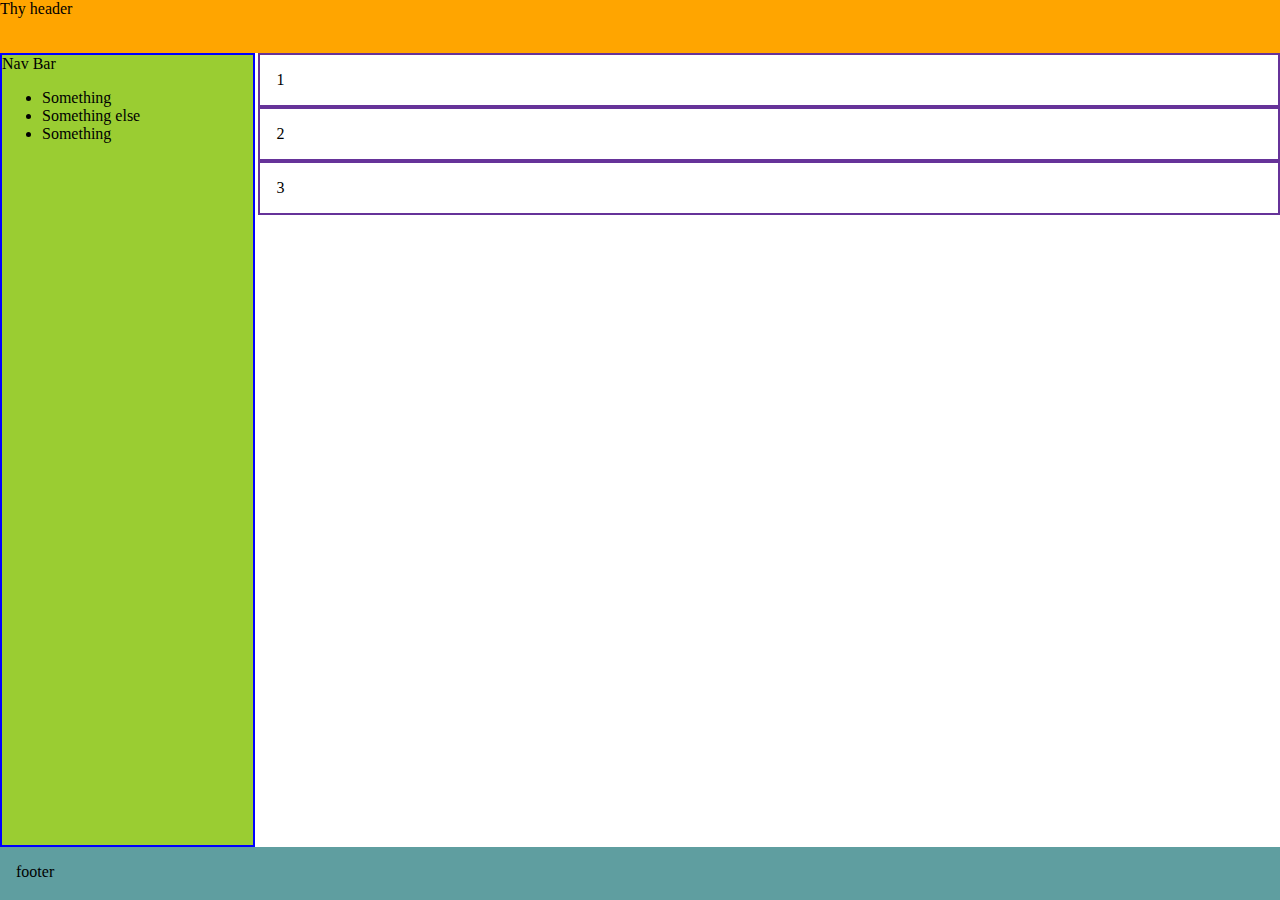
==== index.html @ 9303b526 "chore: initial setup of grid areas" ====
<!DOCTYPE html>
<html lang="en">
    <head>
        <meta charset="UTF-8">
        <meta name="viewport" content="width=device-width, initial-scale=1.0">
        <meta http-equiv="X-UA-Compatible" content="ie=edge">
        <title>Dive In</title>
        <link href="css/styles.css" rel="stylesheet">
    </head>
    <body>
        <div class="grid-container">
            <header class="header">
                Thy header
            </header>
            <nav class="navbar">
                Nav Bar
                <ul>
                    <li>Something</li>
                    <li>Something else</li>
                    <li>Something</li>
                </ul>
            </nav>
            <section class="content">
                <div class="box">1</div>
                <div class="box">2</div>
                <div class="box">3</div>
            </section>
            <footer class="footer">
                footer
            </footer>
        </div>
    </body>
</html>
---- css/styles.css ----
body {
    margin: 0;
}

.grid-container {
    display: grid;
    height: 100vh;
    grid-template-columns: 1fr 4fr;
    grid-template-rows: 0.2fr 3fr 0.2fr;
    grid-gap: 0 3px;
    grid-template-areas:
        "header header"
        "navbar content"
        "footer footer" ;
}

.header {
    grid-area: header;
    background-color: orange;
}

.navbar {
    grid-area: navbar;
    background-color: yellowgreen;
    border: 2px solid blue;
}

.content { grid-area: content; }

.footer {
    grid-area: footer;
    padding: 1em;
    background-color: cadetblue;
}


.box {
    padding: 1em;
    border: 2px solid rebeccapurple;
}
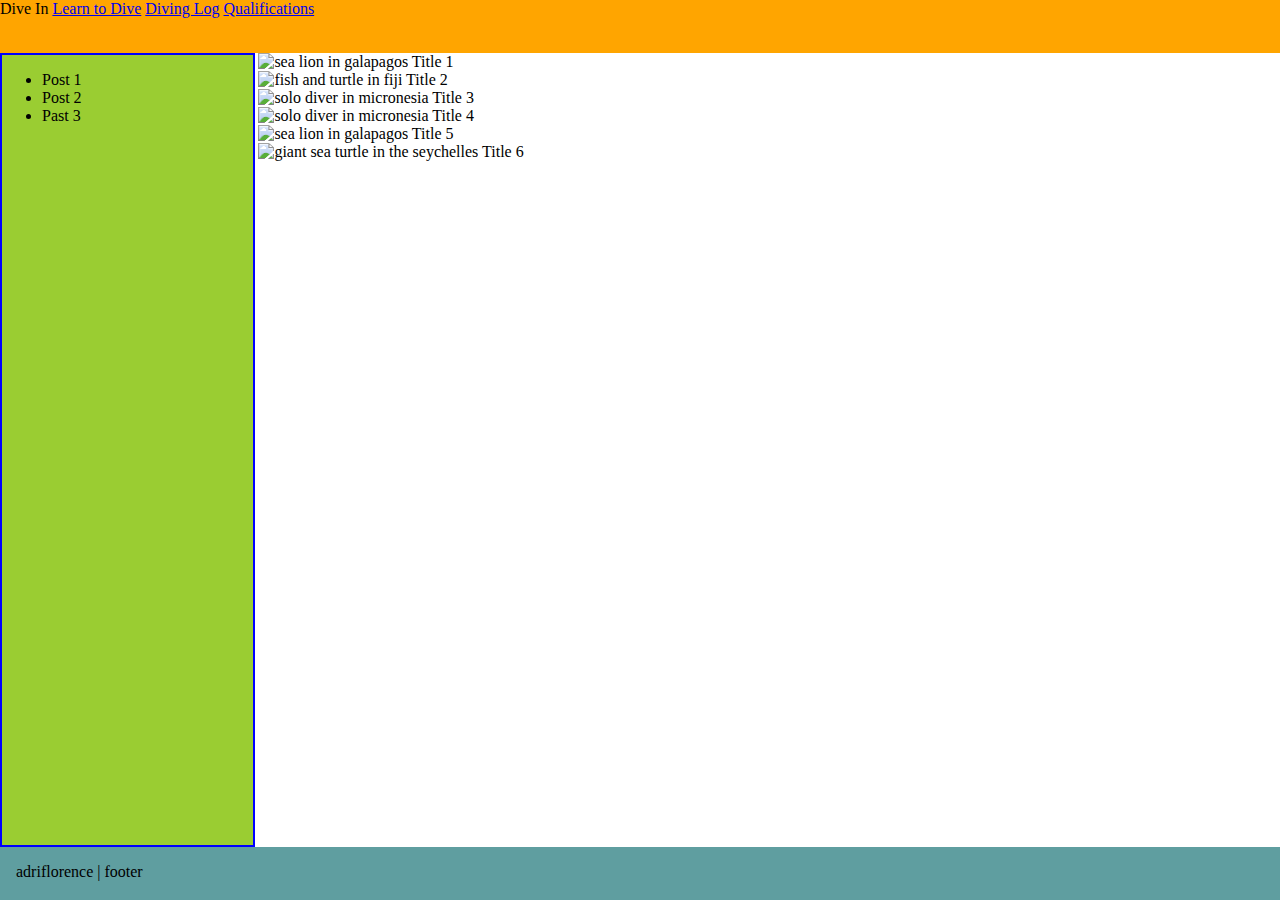
==== commit 7713885d: "chore: adds image scroller to main page" ====
--- a/index.html
+++ b/index.html
@@ -6,27 +6,76 @@
         <meta http-equiv="X-UA-Compatible" content="ie=edge">
         <title>Dive In</title>
         <link href="css/styles.css" rel="stylesheet">
+        <link href="https://fonts.googleapis.com/css2?family=Roboto:wght@300&display=swap" rel="stylesheet">
     </head>
     <body>
         <div class="grid-container">
             <header class="header">
-                Thy header
+                <!-- <img id="logo" src="img/logo.png" alt="logo"/> -->
+                Dive In
+                <a href="#">Learn to Dive</a>
+                <a href="#">Diving Log</a>
+                <a href="#">Qualifications</a>
             </header>
             <nav class="navbar">
-                Nav Bar
                 <ul>
-                    <li>Something</li>
-                    <li>Something else</li>
-                    <li>Something</li>
+                    <li>Post 1</li>
+                    <li>Post 2</li>
+                    <li>Past 3</li>
                 </ul>
             </nav>
             <section class="content">
-                <div class="box">1</div>
-                <div class="box">2</div>
-                <div class="box">3</div>
+                <div class="scroller">
+                    <div class="scroller-row">
+                        <div class="scroller-image">
+                            <img src="img/01-sea-lion-galapagos.jpg"
+                                alt="sea lion in galapagos"/>
+                            <span>
+                                Title 1
+                            </span>
+                        </div>
+                        <div class="scroller-image">
+                            <img src="img/02-fiji-fishes.jpg"
+                                alt="fish and turtle in fiji"/>
+                            <span>
+                                Title 2
+                            </span>
+                        </div>
+                        <div class="scroller-image">
+                            <img src="img/03-micronesia.jpg"
+                                alt="solo diver in micronesia"/>
+                            <span>
+                                Title 3
+                            </span>
+                        </div>
+                    </div>
+                    <div class="scroller-row">
+                        <div class="scroller-image">
+                            <img src="img/03-micronesia.jpg"
+                                alt="solo diver in micronesia"/>
+                            <span>
+                                Title 4
+                            </span>
+                        </div>
+                        <div class="scroller-image">
+                            <img src="img/01-sea-lion-galapagos.jpg"
+                                alt="sea lion in galapagos"/>
+                            <span>
+                                Title 5
+                            </span>
+                        </div>
+                        <div class="scroller-image">
+                            <img src="img/04-giant-turtle-seychelles.jpg"
+                                alt="giant sea turtle in the seychelles"/>
+                            <span>
+                                Title 6
+                            </span>
+                        </div>
+                    </div>
+                </div>
             </section>
             <footer class="footer">
-                footer
+                adriflorence | footer
             </footer>
         </div>
     </body>
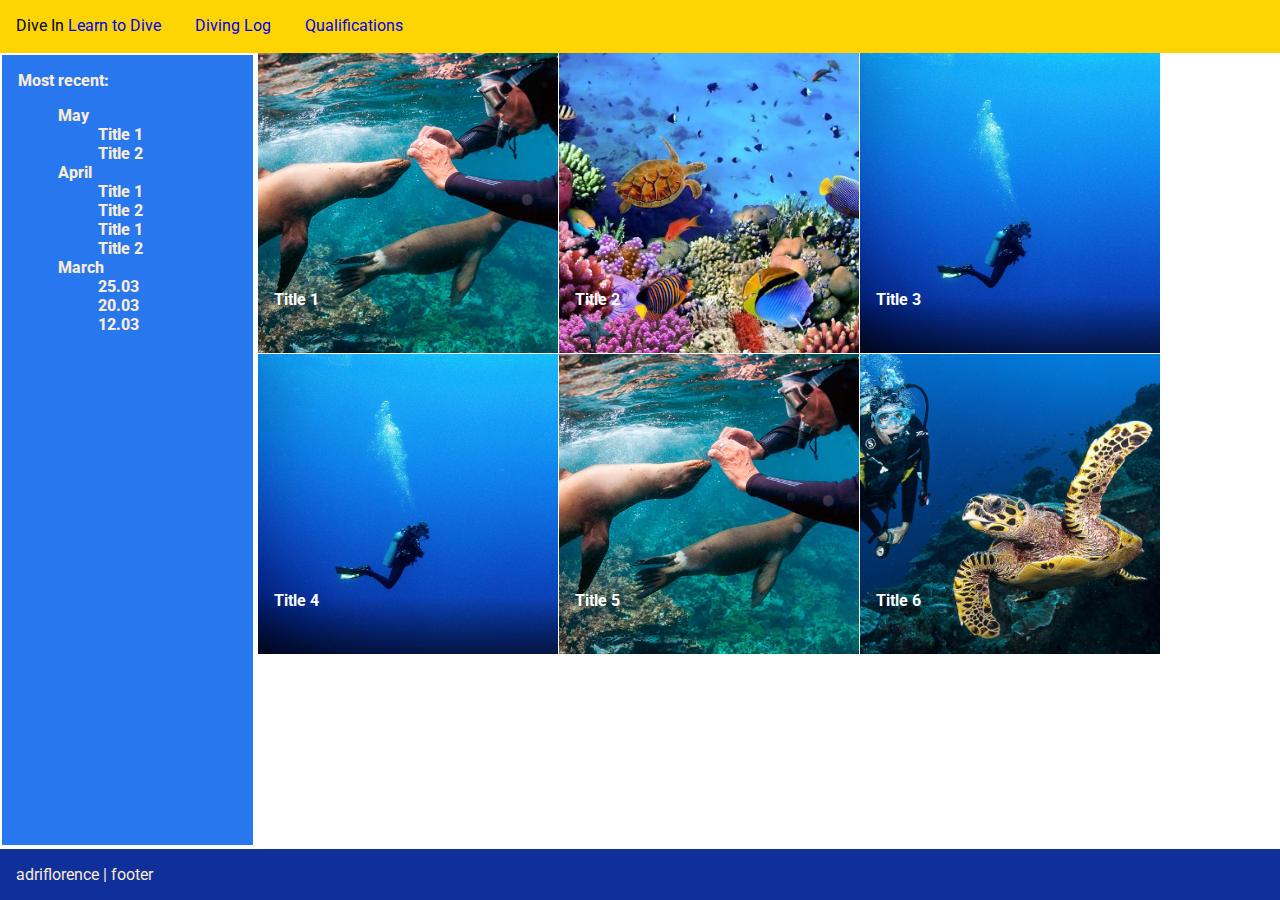
==== commit a732b421: "chore: adds overlay hover feature to scroll images" ====
--- a/index.html
+++ b/index.html
@@ -17,63 +17,109 @@
                 <a href="#">Diving Log</a>
                 <a href="#">Qualifications</a>
             </header>
-            <nav class="navbar">
+            <nav class="navbar box">
+                Most recent:
                 <ul>
-                    <li>Post 1</li>
-                    <li>Post 2</li>
-                    <li>Past 3</li>
+                    <li>May
+                        <ul>
+                            <li>
+                                <a>Title 1</a>
+                            </li>
+                            <li>
+                                <a>Title 2</a>
+                            </li>
+                        </ul>
+                    </li>
+                    <li>April
+                        <ul>
+                            <li>
+                                <a>Title 1</a>
+                            </li>
+                            <li>
+                                <a>Title 2</a>
+                            </li>
+                            <li>
+                                <a>Title 1</a>
+                            </li>
+                            <li>
+                                <a>Title 2</a>
+                            </li>
+                        </ul>
+                    </li>
+                    <li>March
+                        <ul>
+                            <li>25.03</li>
+                            <li>20.03</li>
+                            <li>12.03</li>
+                        </ul>
+                    </li>
                 </ul>
             </nav>
-            <section class="content">
-                <div class="scroller">
+            <div class="container">
+                <section class="scroller">
                     <div class="scroller-row">
-                        <div class="scroller-image">
+                        <div class="scroller-item">
                             <img src="img/01-sea-lion-galapagos.jpg"
                                 alt="sea lion in galapagos"/>
-                            <span>
-                                Title 1
-                            </span>
+                            <div class="scroller-text">
+                                <h4>Title 1</h4>
+                                <p>Some random text that is going to be replaced by some more meaningful text.</p>
+                            </div>
                         </div>
-                        <div class="scroller-image">
+                        <div class="scroller-item">
                             <img src="img/02-fiji-fishes.jpg"
                                 alt="fish and turtle in fiji"/>
-                            <span>
-                                Title 2
-                            </span>
+                                <div class="scroller-text">
+                                    <h4>Title 2</h4>
+                                    <p>Some random text that is going to be replaced by some more meaningful text.</p>
+                                </div>
                         </div>
-                        <div class="scroller-image">
+                        <div class="scroller-item">
                             <img src="img/03-micronesia.jpg"
                                 alt="solo diver in micronesia"/>
-                            <span>
-                                Title 3
-                            </span>
+                                <div class="scroller-text">
+                                    <h4>Title 3</h4>
+                                    <p>Some random text that is going to be replaced by some more meaningful text.</p>
+                                </div>
                         </div>
                     </div>
                     <div class="scroller-row">
-                        <div class="scroller-image">
+                        <div class="scroller-item">
                             <img src="img/03-micronesia.jpg"
                                 alt="solo diver in micronesia"/>
-                            <span>
-                                Title 4
-                            </span>
+                                <div class="scroller-text">
+                                    <h4>Title 4</h4>
+                                    <p>Some random text that is going to be replaced by some more meaningful text.</p>
+                                </div>
                         </div>
-                        <div class="scroller-image">
+                        <div class="scroller-item">
                             <img src="img/01-sea-lion-galapagos.jpg"
                                 alt="sea lion in galapagos"/>
-                            <span>
-                                Title 5
-                            </span>
+                                <div class="scroller-text">
+                                    <h4>Title 5</h4>
+                                    <p>Some random text that is going to be replaced by some more meaningful text.</p>
+                                </div>
                         </div>
-                        <div class="scroller-image">
+                        <div class="scroller-item">
                             <img src="img/04-giant-turtle-seychelles.jpg"
                                 alt="giant sea turtle in the seychelles"/>
-                            <span>
-                                Title 6
-                            </span>
+                                <div class="scroller-text">
+                                    <h4>Title 6</h4>
+                                    <p>Some random text that is going to be replaced by some more meaningful text.</p>
+                                </div>
                         </div>
                     </div>
-                </div>
-            </section>
+                </section>
+                <section class="content">
+                    <article class="post-view">
+                        Some blog post 
+                    </article>
+
+                    <article class="post-view">
+                        Some other blog post 
+                    </article>
+                </section>
+            </div>
             <footer class="footer">
                 adriflorence | footer
             </footer>
--- a/css/styles.css
+++ b/css/styles.css
@@ -1,4 +1,5 @@
 body {
+    font-family: 'Roboto', sans-serif;
     margin: 0;
 }
 
@@ -10,31 +11,100 @@
     grid-gap: 0 3px;
     grid-template-areas:
         "header header"
-        "navbar content"
+        "navbar container"
         "footer footer" ;
 }
 
 .header {
     grid-area: header;
-    background-color: orange;
+    background-color: #ffd400;
+    padding: 1em;
+}
+
+.header a {
+    text-decoration: none;
+    margin-right: 30px;
 }
 
 .navbar {
     grid-area: navbar;
-    background-color: yellowgreen;
-    border: 2px solid blue;
+    background-color: #2777ee;
+    color: antiquewhite;
+    font-weight: 800;
+    justify-content: right;
 }
 
-.content { grid-area: content; }
+.navbar ul li {
+    list-style-type:none;
+}
+
+.box {
+    padding: 1em;
+}
+
+.container { grid-area: container; }
 
 .footer {
     grid-area: footer;
     padding: 1em;
-    background-color: cadetblue;
+    background-color: #103099;
+    color: antiquewhite;
+    position: fixed;
+    left: 0;
+    bottom: 0;
+    width: 100%;
 }
 
+.scroller {
+    display: grid;
+    height: 300px;
+}
+
+.scroller-row {
+    display: flex;
+    height: 300px;
+    border-bottom: 1px solid white;
+}
+
+.scroller-item {
+    position: relative;
+    overflow: hidden;
+}
+
+.scroller-item img {
+    height: 300px;
+    width: 300px;
+    border-right: 1px solid white;
+}
+
+.scroller-text {
+    color: white;
+    position: absolute;
+    height: 200px;
+    width: 100%;
+    bottom: -100px;
+    left: 0;
+}
+
+.scroller-text h4, p {
+    padding: 1em;
+}
+
+.scroller-text:hover {
+    bottom: 0;
+    background: -moz-linear-gradient(top,  rgba(125,185,232,0) 0%, rgba(28,39,142,1) 100%); /* FF3.6-15 */
+    background: -webkit-linear-gradient(top,  rgba(125,185,232,0) 0%,rgba(28,39,142,1) 100%); /* Chrome10-25,Safari5.1-6 */
+    background: linear-gradient(to bottom,  rgba(125,185,232,0) 0%,rgba(28,39,142,1) 100%); /* W3C, IE10+, FF16+, Chrome26+, Opera12+, Safari7+ */
+    filter: progid:DXImageTransform.Microsoft.gradient( startColorstr='#007db9e8', endColorstr='#1c278e',GradientType=0 ); /* IE6-9 */
+    transition: ease-in;
+    left: 0;
+}
 
 .box {
-    padding: 1em;
-    border: 2px solid rebeccapurple;
+    border: 2px solid white;
 }
+
+button {
+    background-color: #103099;
+    color: white;
+}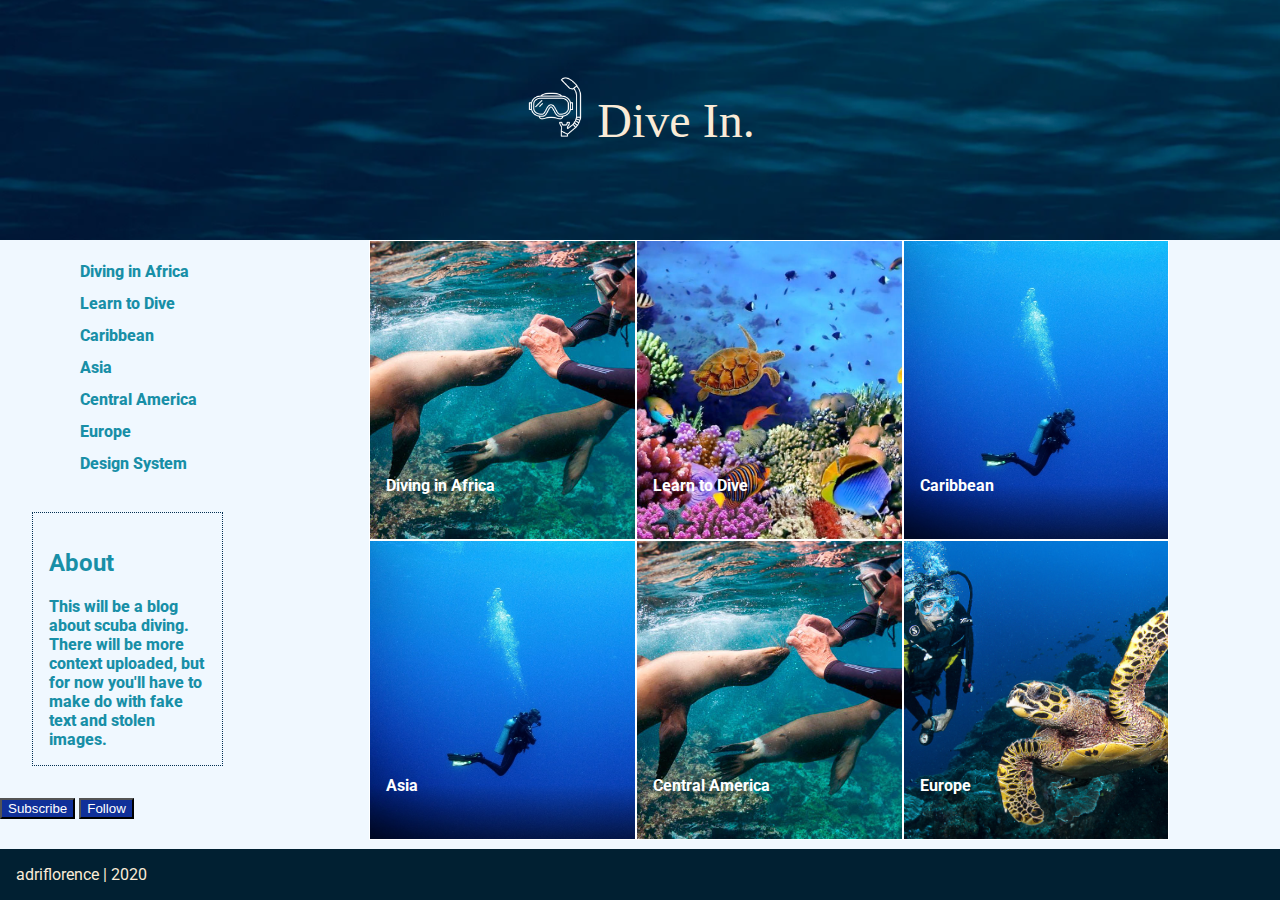
==== commit 5cabdb49: "chore: adds subpages with filler text" ====
--- a/index.html
+++ b/index.html
@@ -11,117 +11,97 @@
     <body>
         <div class="grid-container">
             <header class="header">
-                <!-- <img id="logo" src="img/logo.png" alt="logo"/> -->
-                Dive In
-                <a href="#">Learn to Dive</a>
-                <a href="#">Diving Log</a>
-                <a href="#">Qualifications</a>
+                <section class="center">
+                    <a href="index.html">
+                        <img id="logo" src="img/snorkeling.png" alt="logo"/>
+                        <span>Dive In.</span>
+                    </a>
+                </section>
             </header>
-            <nav class="navbar box">
-                Most recent:
+            <nav class="navbar">
                 <ul>
-                    <li>May
+                    <li>
                         <ul>
-                            <li>
-                                <a>Title 1</a>
-                            </li>
-                            <li>
-                                <a>Title 2</a>
-                            </li>
-                        </ul>
-                    </li>
-                    <li>April
-                        <ul>
-                            <li>
-                                <a>Title 1</a>
-                            </li>
-                            <li>
-                                <a>Title 2</a>
-                            </li>
-                            <li>
-                                <a>Title 1</a>
-                            </li>
-                            <li>
-                                <a>Title 2</a>
-                            </li>
-                        </ul>
-                    </li>
-                    <li>March
-                        <ul>
-                            <li>25.03</li>
-                            <li>20.03</li>
-                            <li>12.03</li>
+                            <li><a href="post1.html">Diving in Africa</a></li>
+                            <li><a href="post2.html">Learn to Dive</a></li>
+                            <li><a href="post3.html">Caribbean</a></li>
+                            <li><a href="post4.html">Asia</a></li>
+                            <li><a href="post5.html">Central America</a></li>
+                            <li><a href="post6.html">Europe</a></li>
+
+                            <li><a href="design_system.html">Design System</a></li>
                         </ul>
                     </li>
                 </ul>
+
+                <section class="about box">
+                    <h2>About</h2>
+                    This will be a blog about scuba diving. There will be more context uploaded, but for now you'll have to make do with fake text and stolen images. 
+                </section>
+
+                <div>
+                    <button>Subscribe</button>
+                    <button>Follow</button>
+                </div>
             </nav>
             <div class="container">
-                <section class="scroller">
-                    <div class="scroller-row">
-                        <div class="scroller-item">
+                <section class="posts">
+                    <div class="post-row">
+                        <div class="post-item">
                             <img src="img/01-sea-lion-galapagos.jpg"
                                 alt="sea lion in galapagos"/>
-                            <div class="scroller-text">
-                                <h4>Title 1</h4>
-                                <p>Some random text that is going to be replaced by some more meaningful text.</p>
+                            <div class="post-text">
+                                <h4>Diving in Africa</h4>
+                                <p>The big continent known for big animals, African underwater offers scuba divers big thrills.</p>
                             </div>
                         </div>
-                        <div class="scroller-item">
+                        <div class="post-item">
                             <img src="img/02-fiji-fishes.jpg"
                                 alt="fish and turtle in fiji"/>
-                                <div class="scroller-text">
-                                    <h4>Title 2</h4>
+                                <div class="post-text">
+                                    <h4>Learn to Dive</h4>
+                                    <p>The Pacific is the world's largest ocean and it offers incredible scuba diving adventures.</p>
+                                </div>
+                        </div>
+                        <div class="post-item">
+                            <img src="img/03-micronesia.jpg"
+                                alt="solo diver in micronesia"/>
+                                <div class="post-text">
+                                    <h4>Caribbean</h4>
+                                    <p>With hundreds of islands, each with a special charm, the Caribbean and scuba exploration go hand-in-hand.</p>
+                                </div>
+                        </div>
+                    </div>
+                    <div class="post-row">
+                        <div class="post-item">
+                            <img src="img/03-micronesia.jpg"
+                                alt="solo diver in micronesia"/>
+                                <div class="post-text">
+                                    <h4>Asia</h4>
+                                    <p>Scuba diving in Asia can take you to areas that host a greater variety of marine life than anywhere else on Earth.</p>
+                                </div>
+                        </div>
+                        <div class="post-item">
+                            <img src="img/01-sea-lion-galapagos.jpg"
+                                alt="sea lion in galapagos"/>
+                                <div class="post-text">
+                                    <h4>Central America</h4>
                                     <p>Some random text that is going to be replaced by some more meaningful text.</p>
                                 </div>
                         </div>
-                        <div class="scroller-item">
-                            <img src="img/03-micronesia.jpg"
-                                alt="solo diver in micronesia"/>
-                                <div class="scroller-text">
-                                    <h4>Title 3</h4>
-                                    <p>Some random text that is going to be replaced by some more meaningful text.</p>
-                                </div>
-                        </div>
-                    </div>
-                    <div class="scroller-row">
-                        <div class="scroller-item">
-                            <img src="img/03-micronesia.jpg"
-                                alt="solo diver in micronesia"/>
-                                <div class="scroller-text">
-                                    <h4>Title 4</h4>
-                                    <p>Some random text that is going to be replaced by some more meaningful text.</p>
-                                </div>
-                        </div>
-                        <div class="scroller-item">
-                            <img src="img/01-sea-lion-galapagos.jpg"
-                                alt="sea lion in galapagos"/>
-                                <div class="scroller-text">
-                                    <h4>Title 5</h4>
-                                    <p>Some random text that is going to be replaced by some more meaningful text.</p>
-                                </div>
-                        </div>
-                        <div class="scroller-item">
+                        <div class="post-item">
                             <img src="img/04-giant-turtle-seychelles.jpg"
                                 alt="giant sea turtle in the seychelles"/>
-                                <div class="scroller-text">
-                                    <h4>Title 6</h4>
-                                    <p>Some random text that is going to be replaced by some more meaningful text.</p>
+                                <div class="post-text">
+                                    <h4>Europe</h4>
+                                    <p>From the warm Mediterranean Sea to the cooler Atlantic Ocean off the UK, there is a lot of great scuba diving in Europe.</p>
                                 </div>
                         </div>
                     </div>
                 </section>
-                <section class="content">
-                    <article class="post-view">
-                        Some blog post 
-                    </article>
-
-                    <article class="post-view">
-                        Some other blog post 
-                    </article>
-                </section>
             </div>
             <footer class="footer">
-                adriflorence | footer
+                adriflorence | 2020
             </footer>
         </div>
     </body>
--- a/css/styles.css
+++ b/css/styles.css
@@ -1,6 +1,12 @@
 body {
     font-family: 'Roboto', sans-serif;
     margin: 0;
+    background-color: aliceblue;
+}
+
+button {
+    background-color: #103099;
+    color: white;
 }
 
 .grid-container {
@@ -15,69 +21,104 @@
         "footer footer" ;
 }
 
+.center {
+    width: 800px;
+    margin: 0.6em auto 0;
+    text-align: center;
+    font-family: Cambria, Cochin, Georgia, Times, 'Times New Roman', serif;
+}
+
 .header {
     grid-area: header;
-    background-color: #ffd400;
+    background: url('../img/header.jpg');
+    background-repeat: no-repeat;
+    color: antiquewhite;
+    height: 3em;
     padding: 1em;
+    display: flex;
+    font-size: 3em;
 }
 
 .header a {
     text-decoration: none;
-    margin-right: 30px;
+    color: antiquewhite;
 }
+
+.header img {
+    height: 60px;
+    width: 60px;
+    filter: invert(100%); 
+}
+
+/* NAVBAR */
 
 .navbar {
     grid-area: navbar;
-    background-color: #2777ee;
-    color: antiquewhite;
+    color: #188fa7;
     font-weight: 800;
     justify-content: right;
 }
 
 .navbar ul li {
-    list-style-type:none;
+    list-style-type: none;
+    font-weight: 800;
+    line-height: 2em;
+}
+
+.navbar ul li a {
+    text-decoration: none;
+    color: #188fa7;
+}
+
+.navbar ul li a.active {
+    color: #023053;
+}
+
+.about {
+    border: 1px dotted #023053;
+    margin: 2em;
+}
+
+/* CONTENT */
+
+.container {
+    grid-area: container;
+    width: 800px;
+    margin: 0 auto;
 }
 
 .box {
     padding: 1em;
 }
 
-.container { grid-area: container; }
-
-.footer {
-    grid-area: footer;
-    padding: 1em;
-    background-color: #103099;
-    color: antiquewhite;
-    position: fixed;
-    left: 0;
-    bottom: 0;
-    width: 100%;
+.text {
+    line-height: 2em;
+    text-align: justify;
 }
 
-.scroller {
+.post {
     display: grid;
     height: 300px;
 }
 
-.scroller-row {
+.post-row {
     display: flex;
     height: 300px;
-    border-bottom: 1px solid white;
 }
 
-.scroller-item {
+.post-item {
     position: relative;
     overflow: hidden;
+    border: 1px solid white;
 }
 
-.scroller-item img {
+.post-item img {
     height: 300px;
     width: 300px;
     border-right: 1px solid white;
 }
 
-.scroller-text {
+.post-text {
     color: white;
     position: absolute;
     height: 200px;
@@ -86,11 +127,11 @@
     left: 0;
 }
 
-.scroller-text h4, p {
+.post-text h4, p {
     padding: 1em;
 }
 
-.scroller-text:hover {
+.post-text:hover {
     bottom: 0;
     background: -moz-linear-gradient(top,  rgba(125,185,232,0) 0%, rgba(28,39,142,1) 100%); /* FF3.6-15 */
     background: -webkit-linear-gradient(top,  rgba(125,185,232,0) 0%,rgba(28,39,142,1) 100%); /* Chrome10-25,Safari5.1-6 */
@@ -100,11 +141,15 @@
     left: 0;
 }
 
-.box {
-    border: 2px solid white;
-}
+/* FOOTER */
 
-button {
-    background-color: #103099;
-    color: white;
+.footer {
+    grid-area: footer;
+    padding: 1em;
+    background-color: #012032;
+    color: antiquewhite;
+    position: fixed;
+    left: 0;
+    bottom: 0;
+    width: 100%;
 }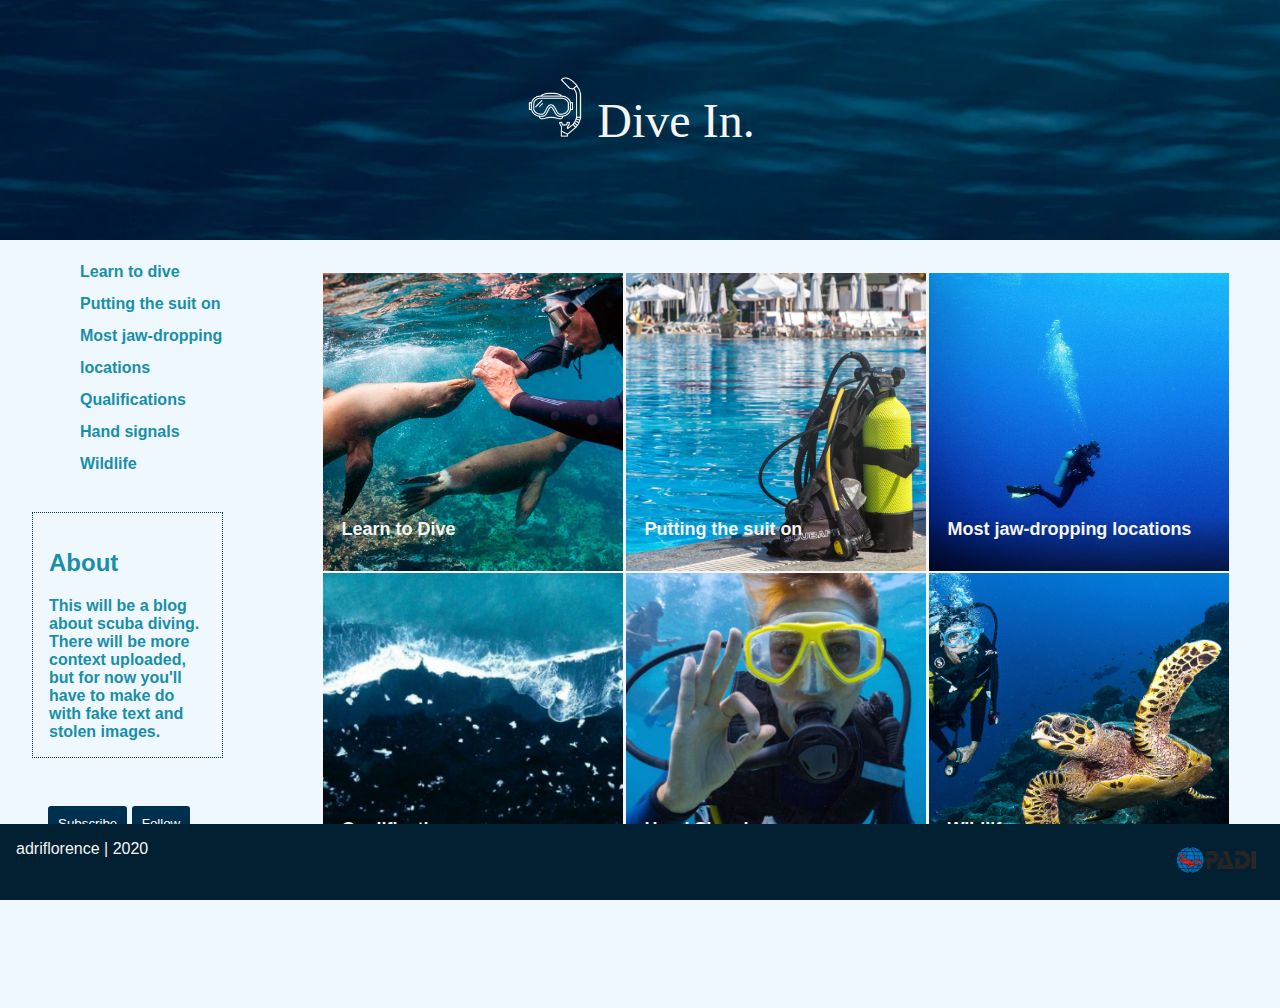
==== commit 0314910d: "chore: updates content in all pages" ====
--- a/index.html
+++ b/index.html
@@ -6,7 +6,6 @@
         <meta http-equiv="X-UA-Compatible" content="ie=edge">
         <title>Dive In</title>
         <link href="css/styles.css" rel="stylesheet">
-        <link href="https://fonts.googleapis.com/css2?family=Roboto:wght@300&display=swap" rel="stylesheet">
     </head>
     <body>
         <div class="grid-container">
@@ -22,14 +21,12 @@
                 <ul>
                     <li>
                         <ul>
-                            <li><a href="post1.html">Diving in Africa</a></li>
-                            <li><a href="post2.html">Learn to Dive</a></li>
-                            <li><a href="post3.html">Caribbean</a></li>
-                            <li><a href="post4.html">Asia</a></li>
-                            <li><a href="post5.html">Central America</a></li>
-                            <li><a href="post6.html">Europe</a></li>
-
-                            <li><a href="design_system.html">Design System</a></li>
+                            <li><a href="post1.html">Learn to dive</a></li>
+                            <li><a href="post2.html">Putting the suit on</a></li>
+                            <li><a href="post3.html">Most jaw-dropping locations</a></li>
+                            <li><a href="post4.html">Qualifications</a></li>
+                            <li><a href="post5.html">Hand signals</a></li>
+                            <li><a href="post6.html">Wildlife</a></li>
                         </ul>
                     </li>
                 </ul>
@@ -39,69 +36,80 @@
                     This will be a blog about scuba diving. There will be more context uploaded, but for now you'll have to make do with fake text and stolen images. 
                 </section>
 
-                <div>
+                <section class="social box">
                     <button>Subscribe</button>
                     <button>Follow</button>
-                </div>
+                </section>
             </nav>
             <div class="container">
-                <section class="posts">
+                <section class="content post">
                     <div class="post-row">
                         <div class="post-item">
-                            <img src="img/01-sea-lion-galapagos.jpg"
-                                alt="sea lion in galapagos"/>
+                            <img src="img/sea-lion-galapagos.jpg" alt="sea lion in galapagos"/>
                             <div class="post-text">
-                                <h4>Diving in Africa</h4>
-                                <p>The big continent known for big animals, African underwater offers scuba divers big thrills.</p>
+                                <a href="post1.html">
+                                    <h4>Learn to Dive</h4>
+                                    <p>The big continent known for big animals, African underwater offers scuba divers big thrills.</p>
+                                </a>
                             </div>
                         </div>
                         <div class="post-item">
-                            <img src="img/02-fiji-fishes.jpg"
-                                alt="fish and turtle in fiji"/>
-                                <div class="post-text">
-                                    <h4>Learn to Dive</h4>
+                            <img src="img/scuba-gear.jpg" alt="scuba gear at the poolside"/>
+                            <div class="post-text">
+                                <a href="post2.html">
+                                    <h4>Putting the suit on</h4>
                                     <p>The Pacific is the world's largest ocean and it offers incredible scuba diving adventures.</p>
-                                </div>
+                                </a>
+                            </div>
                         </div>
                         <div class="post-item">
-                            <img src="img/03-micronesia.jpg"
-                                alt="solo diver in micronesia"/>
-                                <div class="post-text">
-                                    <h4>Caribbean</h4>
+                            <img src="img/micronesia.jpg" alt="solo diver in micronesia"/>
+                            <div class="post-text">
+                                <a href="post3.html">
+                                    <h4>Most jaw-dropping locations</h4>
                                     <p>With hundreds of islands, each with a special charm, the Caribbean and scuba exploration go hand-in-hand.</p>
-                                </div>
+                                </a>
+                            </div>
                         </div>
                     </div>
                     <div class="post-row">
                         <div class="post-item">
-                            <img src="img/03-micronesia.jpg"
-                                alt="solo diver in micronesia"/>
-                                <div class="post-text">
-                                    <h4>Asia</h4>
-                                    <p>Scuba diving in Asia can take you to areas that host a greater variety of marine life than anywhere else on Earth.</p>
+                            <img src="img/from-above.jpg" alt="sea water shown from the sky"/>
+                            <div class="post-text">
+                                <a href="post4.html">
+                                    <h4>Qualifications</h4>
+                                    <p>Here you find all the information you need to become a Certified Scuba Diver.</p>
+                                </a>
                                 </div>
                         </div>
                         <div class="post-item">
-                            <img src="img/01-sea-lion-galapagos.jpg"
-                                alt="sea lion in galapagos"/>
-                                <div class="post-text">
-                                    <h4>Central America</h4>
+                            <img src="img/hand-signals.jpg" alt="woman showing hand signals"/>
+                            <div class="post-text">
+                                <a href="post5.html">
+                                    <h4>Hand Signals</h4>
                                     <p>Some random text that is going to be replaced by some more meaningful text.</p>
-                                </div>
+                                </a>
+                            </div>
                         </div>
                         <div class="post-item">
-                            <img src="img/04-giant-turtle-seychelles.jpg"
-                                alt="giant sea turtle in the seychelles"/>
-                                <div class="post-text">
-                                    <h4>Europe</h4>
+                            <img src="img/giant-turtle-seychelles.jpg" alt="giant sea turtle in the seychelles"/>
+                            <div class="post-text">
+                                <a href="post6.html">
+                                    <h4>Wildlife</h4>
                                     <p>From the warm Mediterranean Sea to the cooler Atlantic Ocean off the UK, there is a lot of great scuba diving in Europe.</p>
-                                </div>
+                                </a>
+                            </div>
                         </div>
                     </div>
                 </section>
             </div>
             <footer class="footer">
-                adriflorence | 2020
+                <span>adriflorence | 2020</span>
+                <span>
+                    <a href='https://www.padi.com/'>
+                        <img src="img/padi-logo.png">
+                    </a>
+                </span>
             </footer>
         </div>
     </body>
--- a/css/styles.css
+++ b/css/styles.css
@@ -1,17 +1,29 @@
+@import "header.css"; 
+@import "navigation.css"; 
+@import "content.css"; 
+@import "footer.css"; 
+
 body {
-    font-family: 'Roboto', sans-serif;
+    font-family: Calibri, sans-serif;
     margin: 0;
     background-color: aliceblue;
 }
 
 button {
-    background-color: #103099;
+    background-color: #01304e;
+    padding: 10px;
+    border: none;
+    border-radius: 3px;
     color: white;
+    cursor: pointer;
+}
+
+button:hover {
+    background-color: #0e91ae;
 }
 
 .grid-container {
     display: grid;
-    height: 100vh;
     grid-template-columns: 1fr 4fr;
     grid-template-rows: 0.2fr 3fr 0.2fr;
     grid-gap: 0 3px;
@@ -20,136 +32,3 @@
         "navbar container"
         "footer footer" ;
 }
-
-.center {
-    width: 800px;
-    margin: 0.6em auto 0;
-    text-align: center;
-    font-family: Cambria, Cochin, Georgia, Times, 'Times New Roman', serif;
-}
-
-.header {
-    grid-area: header;
-    background: url('../img/header.jpg');
-    background-repeat: no-repeat;
-    color: antiquewhite;
-    height: 3em;
-    padding: 1em;
-    display: flex;
-    font-size: 3em;
-}
-
-.header a {
-    text-decoration: none;
-    color: antiquewhite;
-}
-
-.header img {
-    height: 60px;
-    width: 60px;
-    filter: invert(100%); 
-}
-
-/* NAVBAR */
-
-.navbar {
-    grid-area: navbar;
-    color: #188fa7;
-    font-weight: 800;
-    justify-content: right;
-}
-
-.navbar ul li {
-    list-style-type: none;
-    font-weight: 800;
-    line-height: 2em;
-}
-
-.navbar ul li a {
-    text-decoration: none;
-    color: #188fa7;
-}
-
-.navbar ul li a.active {
-    color: #023053;
-}
-
-.about {
-    border: 1px dotted #023053;
-    margin: 2em;
-}
-
-/* CONTENT */
-
-.container {
-    grid-area: container;
-    width: 800px;
-    margin: 0 auto;
-}
-
-.box {
-    padding: 1em;
-}
-
-.text {
-    line-height: 2em;
-    text-align: justify;
-}
-
-.post {
-    display: grid;
-    height: 300px;
-}
-
-.post-row {
-    display: flex;
-    height: 300px;
-}
-
-.post-item {
-    position: relative;
-    overflow: hidden;
-    border: 1px solid white;
-}
-
-.post-item img {
-    height: 300px;
-    width: 300px;
-    border-right: 1px solid white;
-}
-
-.post-text {
-    color: white;
-    position: absolute;
-    height: 200px;
-    width: 100%;
-    bottom: -100px;
-    left: 0;
-}
-
-.post-text h4, p {
-    padding: 1em;
-}
-
-.post-text:hover {
-    bottom: 0;
-    background: -moz-linear-gradient(top,  rgba(125,185,232,0) 0%, rgba(28,39,142,1) 100%); /* FF3.6-15 */
-    background: -webkit-linear-gradient(top,  rgba(125,185,232,0) 0%,rgba(28,39,142,1) 100%); /* Chrome10-25,Safari5.1-6 */
-    background: linear-gradient(to bottom,  rgba(125,185,232,0) 0%,rgba(28,39,142,1) 100%); /* W3C, IE10+, FF16+, Chrome26+, Opera12+, Safari7+ */
-    filter: progid:DXImageTransform.Microsoft.gradient( startColorstr='#007db9e8', endColorstr='#1c278e',GradientType=0 ); /* IE6-9 */
-    transition: ease-in;
-    left: 0;
-}
-
-/* FOOTER */
-
-.footer {
-    grid-area: footer;
-    padding: 1em;
-    background-color: #012032;
-    color: antiquewhite;
-    position: fixed;
-    left: 0;
-    bottom: 0;
-    width: 100%;
-}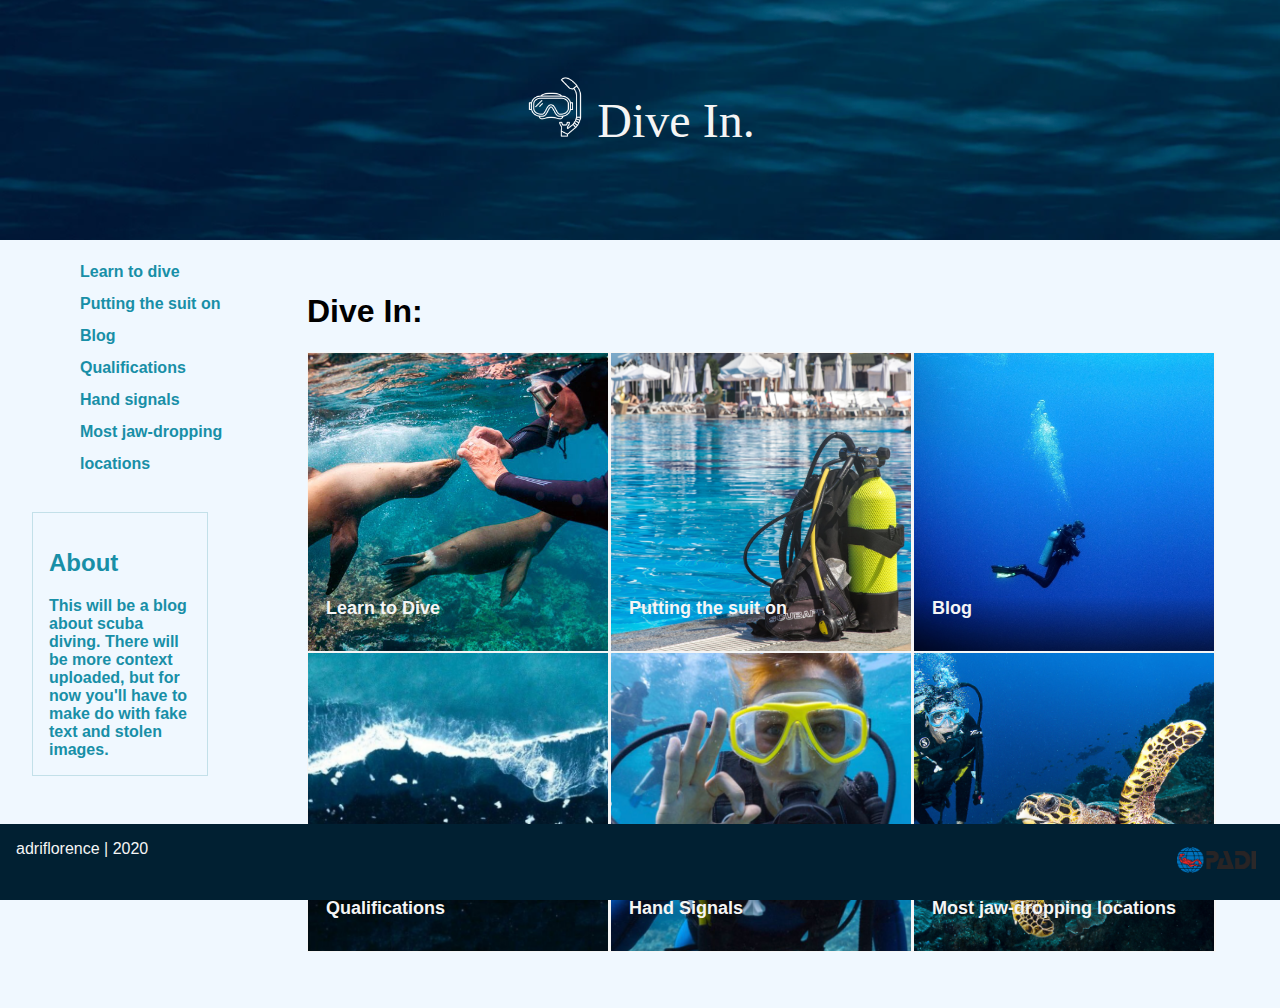
==== commit c4692784: "chore: added subpages for blog posts and added some custom html tags" ====
--- a/index.html
+++ b/index.html
@@ -23,10 +23,10 @@
                         <ul>
                             <li><a href="post1.html">Learn to dive</a></li>
                             <li><a href="post2.html">Putting the suit on</a></li>
-                            <li><a href="post3.html">Most jaw-dropping locations</a></li>
+                            <li><a href="post3.html">Blog</a></li>
                             <li><a href="post4.html">Qualifications</a></li>
                             <li><a href="post5.html">Hand signals</a></li>
-                            <li><a href="post6.html">Wildlife</a></li>
+                            <li><a href="post6.html">Most jaw-dropping locations</a></li>
                         </ul>
                     </li>
                 </ul>
@@ -43,11 +43,12 @@
             </nav>
             <div class="container">
                 <section class="content post">
+                    <h1>Dive In:</h1>
                     <div class="post-row">
                         <div class="post-item">
                             <img src="img/sea-lion-galapagos.jpg" alt="sea lion in galapagos"/>
                             <div class="post-text">
-                                <a href="post1.html">
+                                <a href="page1.html">
                                     <h4>Learn to Dive</h4>
                                     <p>The big continent known for big animals, African underwater offers scuba divers big thrills.</p>
                                 </a>
@@ -56,7 +57,7 @@
                         <div class="post-item">
                             <img src="img/scuba-gear.jpg" alt="scuba gear at the poolside"/>
                             <div class="post-text">
-                                <a href="post2.html">
+                                <a href="page2.html">
                                     <h4>Putting the suit on</h4>
                                     <p>The Pacific is the world's largest ocean and it offers incredible scuba diving adventures.</p>
                                 </a>
@@ -65,9 +66,9 @@
                         <div class="post-item">
                             <img src="img/micronesia.jpg" alt="solo diver in micronesia"/>
                             <div class="post-text">
-                                <a href="post3.html">
-                                    <h4>Most jaw-dropping locations</h4>
-                                    <p>With hundreds of islands, each with a special charm, the Caribbean and scuba exploration go hand-in-hand.</p>
+                                <a href="page3.html">
+                                    <h4>Blog</h4>
+                                    <p>Find all the most recent blogposts here.</p>
                                 </a>
                             </div>
                         </div>
@@ -76,7 +77,7 @@
                         <div class="post-item">
                             <img src="img/from-above.jpg" alt="sea water shown from the sky"/>
                             <div class="post-text">
-                                <a href="post4.html">
+                                <a href="page4.html">
                                     <h4>Qualifications</h4>
                                     <p>Here you find all the information you need to become a Certified Scuba Diver.</p>
                                 </a>
@@ -85,7 +86,7 @@
                         <div class="post-item">
                             <img src="img/hand-signals.jpg" alt="woman showing hand signals"/>
                             <div class="post-text">
-                                <a href="post5.html">
+                                <a href="page5.html">
                                     <h4>Hand Signals</h4>
                                     <p>Some random text that is going to be replaced by some more meaningful text.</p>
                                 </a>
@@ -94,8 +95,8 @@
                         <div class="post-item">
                             <img src="img/giant-turtle-seychelles.jpg" alt="giant sea turtle in the seychelles"/>
                             <div class="post-text">
-                                <a href="post6.html">
-                                    <h4>Wildlife</h4>
+                                <a href="page6.html">
+                                    <h4>Most jaw-dropping locations</h4>
                                     <p>From the warm Mediterranean Sea to the cooler Atlantic Ocean off the UK, there is a lot of great scuba diving in Europe.</p>
                                 </a>
                             </div>
--- a/css/styles.css
+++ b/css/styles.css
@@ -14,12 +14,16 @@
     padding: 10px;
     border: none;
     border-radius: 3px;
-    color: white;
+    color: aliceblue;
     cursor: pointer;
 }
 
 button:hover {
     background-color: #0e91ae;
+}
+
+figure {
+    margin: 0;
 }
 
 .grid-container {
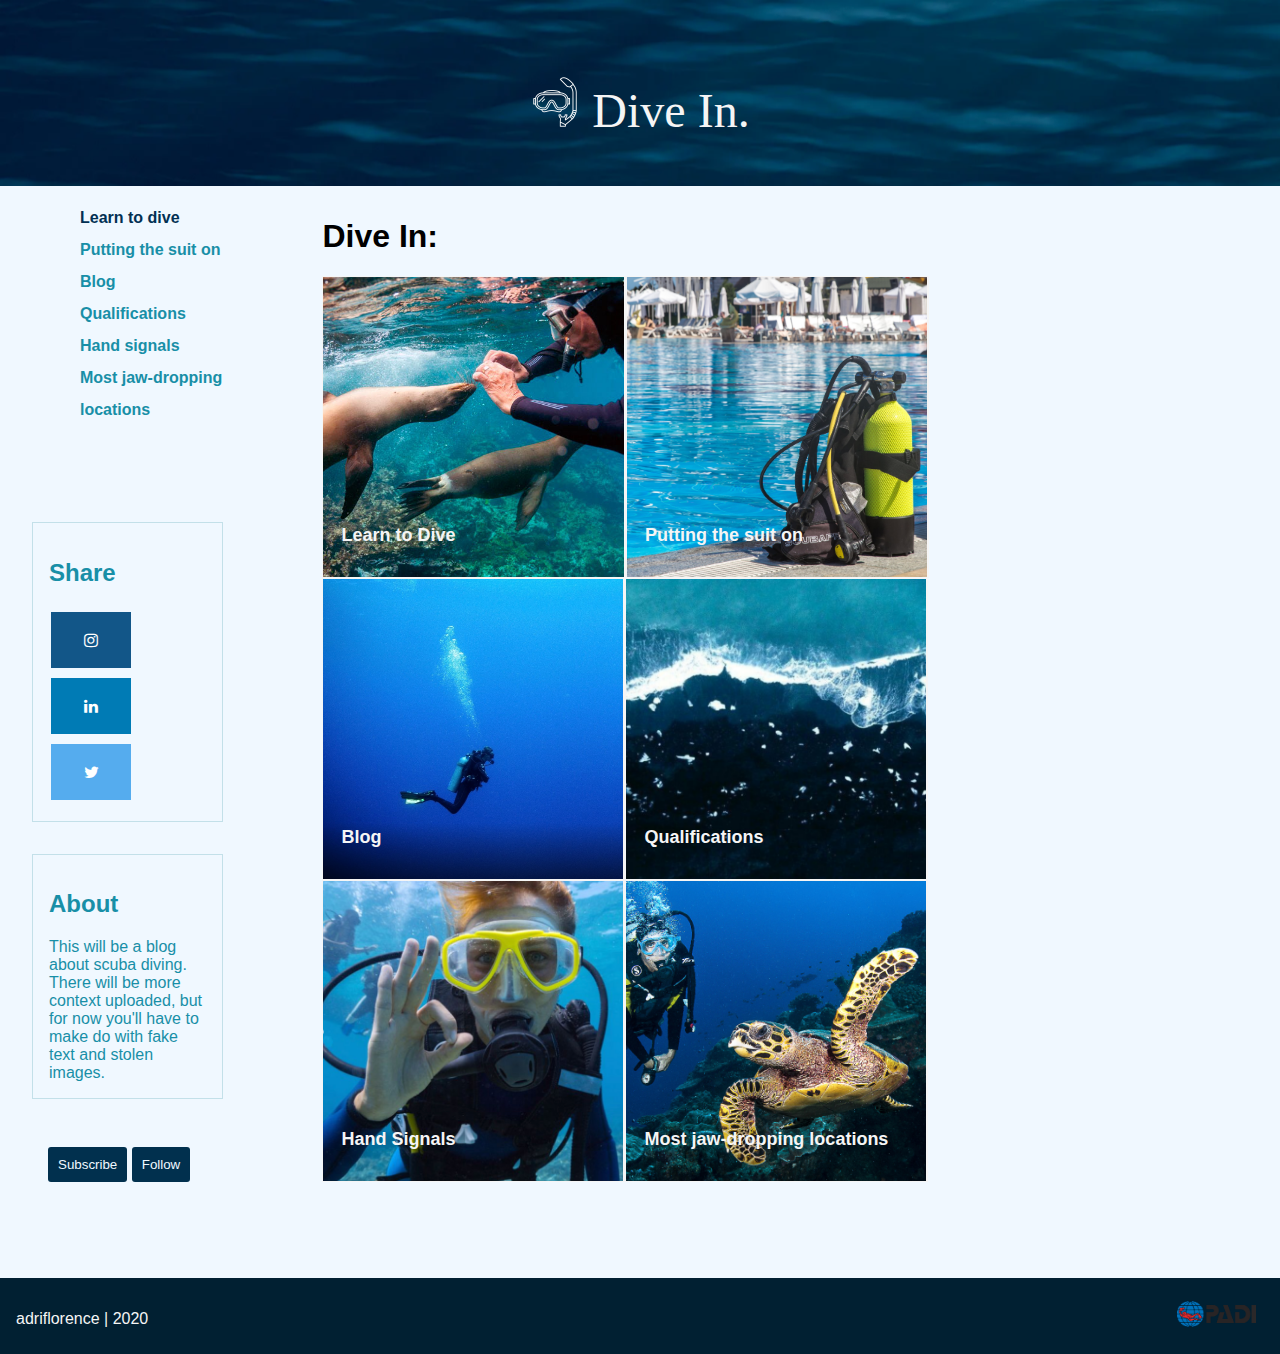
==== commit d9060739: "chore: support for responsiveness" ====
--- a/index.html
+++ b/index.html
@@ -6,6 +6,7 @@
         <meta http-equiv="X-UA-Compatible" content="ie=edge">
         <title>Dive In</title>
         <link href="css/styles.css" rel="stylesheet">
+        <link rel="stylesheet" href="https://cdnjs.cloudflare.com/ajax/libs/font-awesome/4.7.0/css/font-awesome.min.css">
     </head>
     <body>
         <div class="grid-container">
@@ -21,17 +22,26 @@
                 <ul>
                     <li>
                         <ul>
-                            <li><a href="post1.html">Learn to dive</a></li>
-                            <li><a href="post2.html">Putting the suit on</a></li>
-                            <li><a href="post3.html">Blog</a></li>
-                            <li><a href="post4.html">Qualifications</a></li>
-                            <li><a href="post5.html">Hand signals</a></li>
-                            <li><a href="post6.html">Most jaw-dropping locations</a></li>
+                            <li><a href="page1.html" class="active">Learn to dive</a></li>
+                            <li><a href="page2.html">Putting the suit on</a></li>
+                            <li><a href="page3.html">Blog</a></li>
+                            <li><a href="page4.html">Qualifications</a></li>
+                            <li><a href="page5.html">Hand signals</a></li>
+                            <li><a href="page6.html">Most jaw-dropping locations</a></li>
                         </ul>
                     </li>
                 </ul>
 
-                <section class="about box">
+            </nav>
+            <div class="about">
+                <section class="bordered box">
+                    <h2>Share</h2>
+                    <a href="#" class="fa fa-instagram"></a>
+                    <a href="#" class="fa fa-linkedin"></a>
+                    <a href="#" class="fa fa-twitter"></a>
+                </section>
+
+                <section class="bordered box">
                     <h2>About</h2>
                     This will be a blog about scuba diving. There will be more context uploaded, but for now you'll have to make do with fake text and stolen images. 
                 </section>
@@ -40,11 +50,11 @@
                     <button>Subscribe</button>
                     <button>Follow</button>
                 </section>
-            </nav>
+            </div>
             <div class="container">
-                <section class="content post">
+                <section class="content">
                     <h1>Dive In:</h1>
-                    <div class="post-row">
+                    <div class="flex-container">
                         <div class="post-item">
                             <img src="img/sea-lion-galapagos.jpg" alt="sea lion in galapagos"/>
                             <div class="post-text">
@@ -72,8 +82,6 @@
                                 </a>
                             </div>
                         </div>
-                    </div>
-                    <div class="post-row">
                         <div class="post-item">
                             <img src="img/from-above.jpg" alt="sea water shown from the sky"/>
                             <div class="post-text">
@@ -101,16 +109,13 @@
                                 </a>
                             </div>
                         </div>
-                    </div>
                 </section>
             </div>
             <footer class="footer">
                 <span>adriflorence | 2020</span>
-                <span>
-                    <a href='https://www.padi.com/'>
-                        <img src="img/padi-logo.png">
-                    </a>
-                </span>
+                <a href='https://www.padi.com/'>
+                    <img src="img/padi-logo.png">
+                </a>
             </footer>
         </div>
     </body>
--- a/css/styles.css
+++ b/css/styles.css
@@ -1,5 +1,6 @@
 @import "header.css"; 
 @import "navigation.css"; 
+@import "about.css"; 
 @import "content.css"; 
 @import "footer.css"; 
 
@@ -26,13 +27,79 @@
     margin: 0;
 }
 
+.bordered {
+    border: 1px solid #c3e0e9;
+}
+
+
+.responsive {
+    width: 100%;
+    height: auto;
+}
+
+/* Font Awesome for Socials */
+
+.fa {
+    padding: 20px;
+    font-size: 30px;
+    width: 40px;
+    text-align: center;
+    text-decoration: none;
+    margin: 5px 2px;
+}
+  
+.fa:hover {
+    filter: brightness(120%);
+}
+
+.fa-instagram {
+    background: #125688;
+    color: white;
+}
+
+.fa-linkedin {
+    background: #007bb5;
+    color: white;
+}
+
+.fa-twitter {
+    background: #55ACEE;
+    color: white;
+}
+
+/* Mobile First */
+
 .grid-container {
     display: grid;
-    grid-template-columns: 1fr 4fr;
-    grid-template-rows: 0.2fr 3fr 0.2fr;
+    height: 95vh;
+    grid-template-columns: auto;
+    grid-template-rows: auto;
     grid-gap: 0 3px;
     grid-template-areas:
-        "header header"
-        "navbar container"
-        "footer footer" ;
+        "header"
+        "navbar"
+        "container"
+        "about"
+        "footer";
 }
+
+/* MEDIA QUERIES */
+
+@media only screen and (min-width: 900px) {
+    .grid-container {
+        display: grid;
+        height: 100vh;
+        grid-template-columns: 1fr 4fr;
+        grid-template-rows: auto;
+        grid-gap: 0 3px;
+        grid-template-areas:
+            "header header"
+            "navbar container"
+            "about container"
+            "footer footer";
+    }
+
+    .container {
+        max-width: 1280px;
+    }
+}
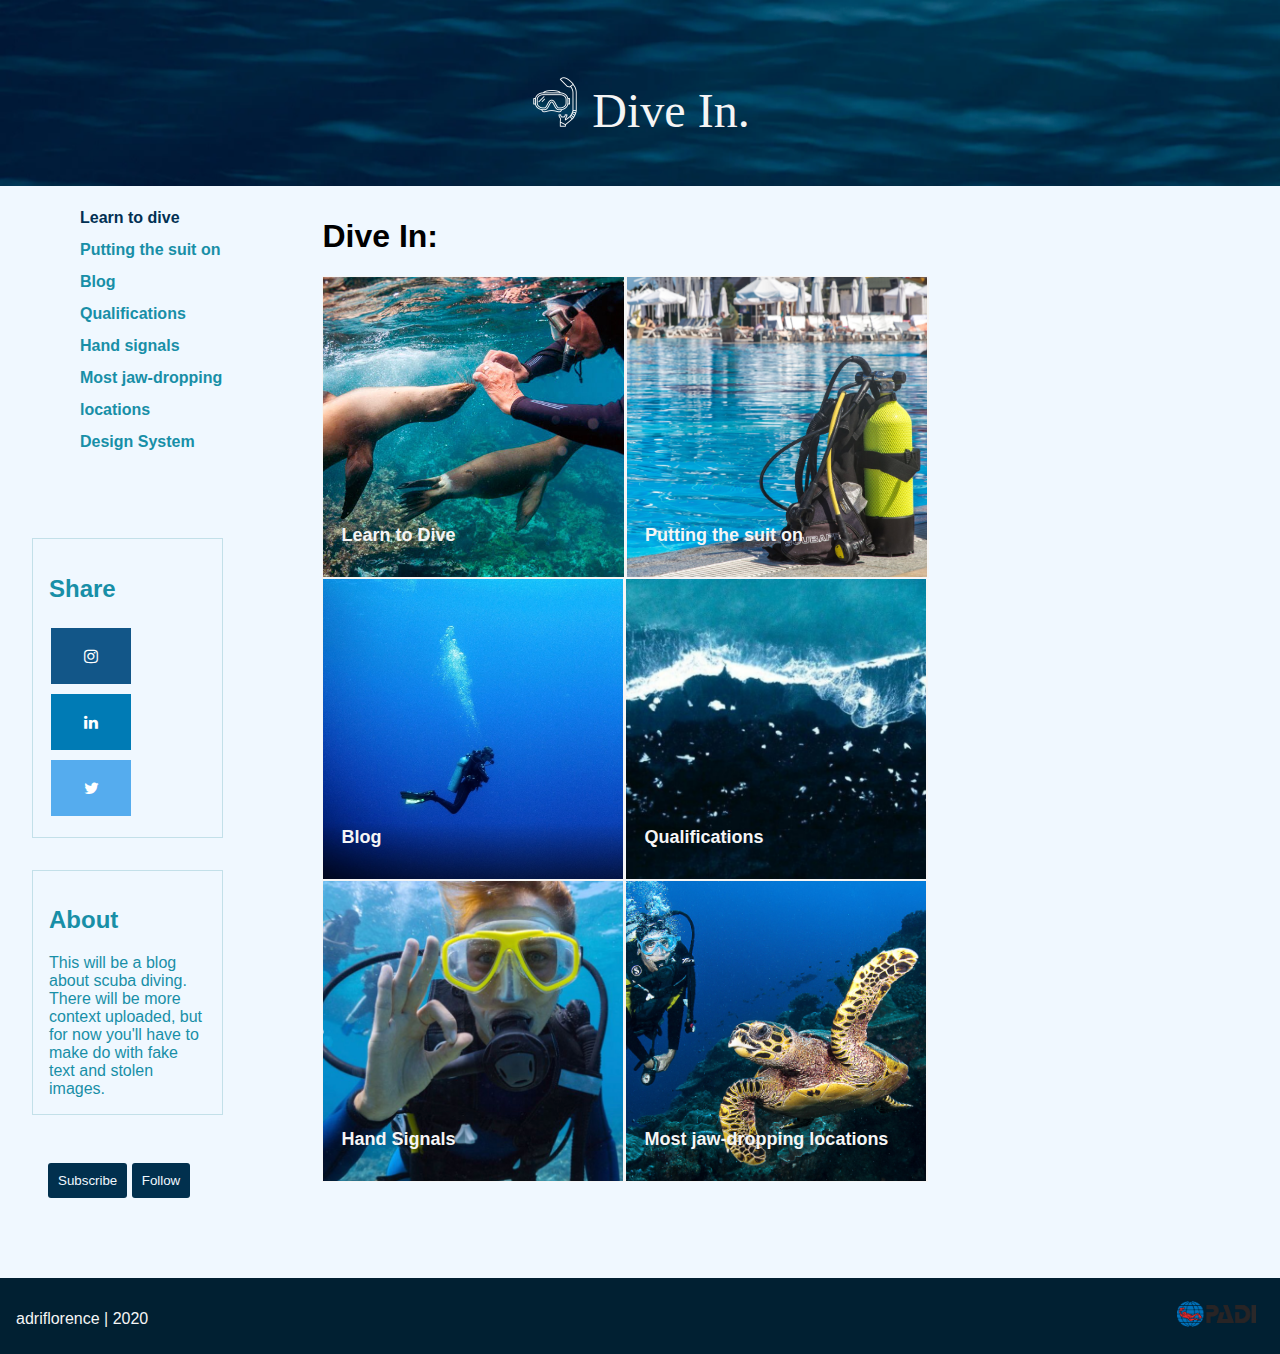
==== commit 4aae04f1: "chore: adds 'Design Systems' tab to blog'" ====
--- a/index.html
+++ b/index.html
@@ -28,6 +28,7 @@
                             <li><a href="page4.html">Qualifications</a></li>
                             <li><a href="page5.html">Hand signals</a></li>
                             <li><a href="page6.html">Most jaw-dropping locations</a></li>
+                            <li><a href="design_systems.html">Design System</a></li>
                         </ul>
                     </li>
                 </ul>
--- a/css/styles.css
+++ b/css/styles.css
@@ -2,7 +2,8 @@
 @import "navigation.css"; 
 @import "about.css"; 
 @import "content.css"; 
-@import "footer.css"; 
+@import "footer.css";
+@import "design_systems.css";
 
 body {
     font-family: Calibri, sans-serif;
